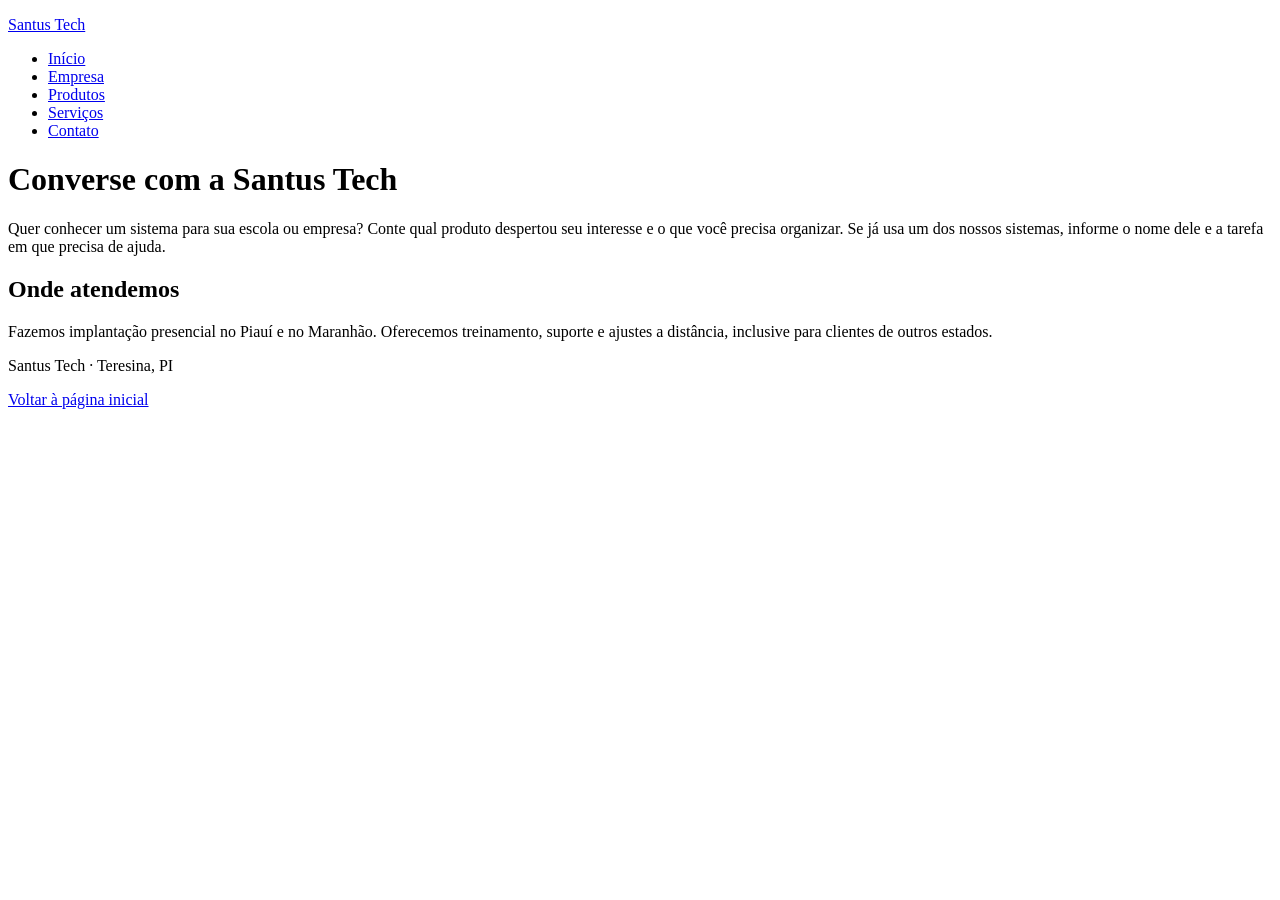
==== contato.html @ 383c4b0a "Atualização das páginas do html" ====
<!doctype html>
<html lang="pt-BR">
  <head>
    <meta charset="UTF-8" />
    <meta name="viewport" content="width=device-width, initial-scale=1.0" />
    <title>Contato | Santus Tech</title>
  </head>
  <body>
    <header>
      <p><a href="index.html">Santus Tech</a></p>

      <nav aria-label="Menu principal">
        <ul>
          <li><a href="index.html#inicio">Início</a></li>
          <li><a href="empresa.html">Empresa</a></li>
          <li><a href="produtos.html">Produtos</a></li>
          <li><a href="servicos.html">Serviços</a></li>
          <li><a href="contato.html" aria-current="page">Contato</a></li>
        </ul>
      </nav>
    </header>

    <main>
      <h1>Converse com a Santus Tech</h1>
      <p>
        Quer conhecer um sistema para sua escola ou empresa? Conte qual produto
        despertou seu interesse e o que você precisa organizar. Se já usa um dos
        nossos sistemas, informe o nome dele e a tarefa em que precisa de ajuda.
      </p>

      <!-- Inserir aqui o WhatsApp comercial e o e-mail quando estiverem definidos. -->

      <section>
        <h2>Onde atendemos</h2>
        <p>
          Fazemos implantação presencial no Piauí e no Maranhão. Oferecemos
          treinamento, suporte e ajustes a distância, inclusive para clientes de
          outros estados.
        </p>
      </section>
    </main>

    <footer>
      <p>Santus Tech · Teresina, PI</p>
      <a href="index.html">Voltar à página inicial</a>
    </footer>
  </body>
</html>
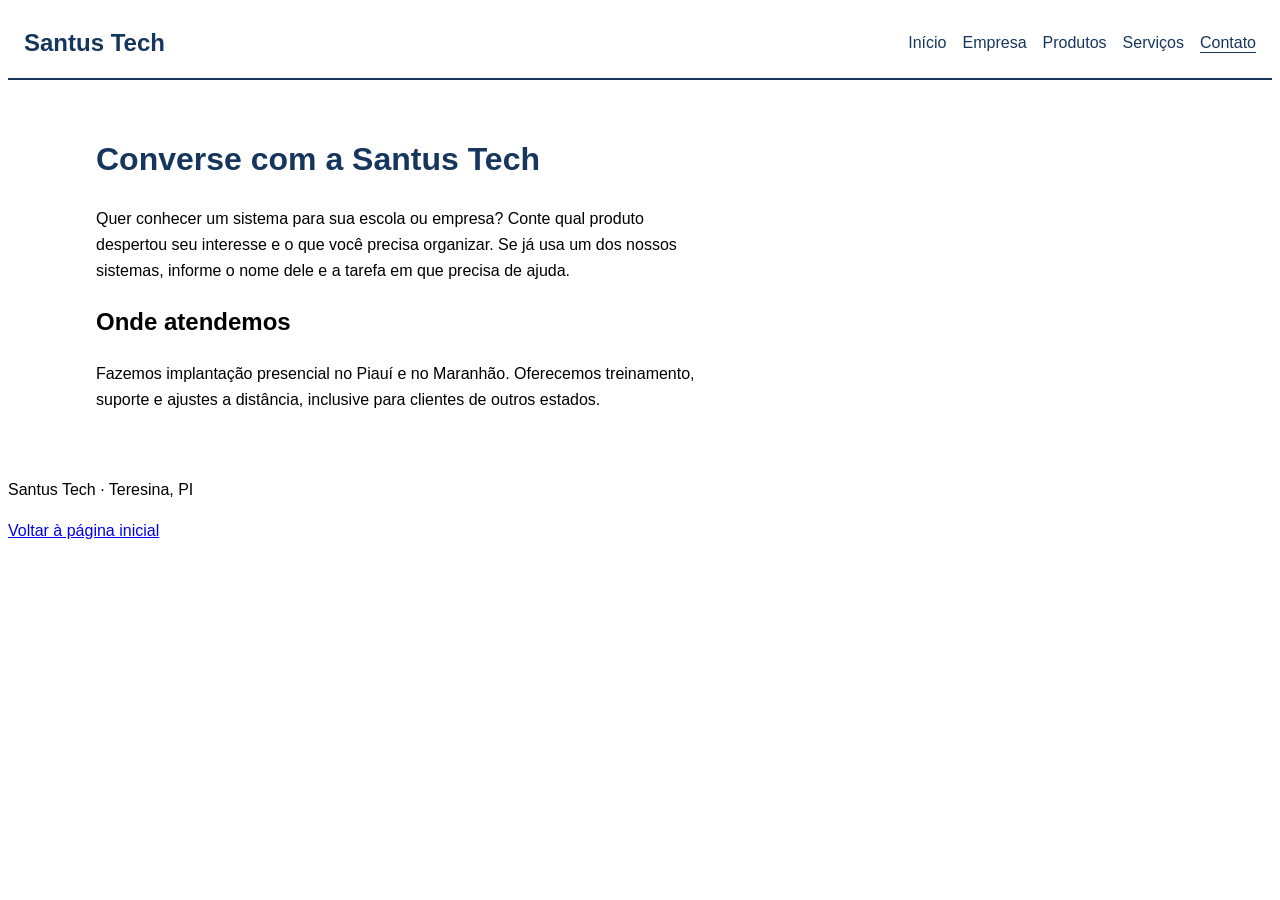
==== commit 4a13a50d: "Atualização css" ====
--- a/contato.html
+++ b/contato.html
@@ -4,6 +4,7 @@
     <meta charset="UTF-8" />
     <meta name="viewport" content="width=device-width, initial-scale=1.0" />
     <title>Contato | Santus Tech</title>
+    <link rel="stylesheet" href="css/estilos.css" />
   </head>
   <body>
     <header>
--- a/css/estilos.css
+++ b/css/estilos.css
@@ -0,0 +1,73 @@
+body {
+  font-family: 'Inter', Arial, sans-serif;
+  line-height: 1.6;
+}
+
+h1 {
+  color: #17365d;
+}
+
+header {
+  display: flex;
+  align-items: center;
+  justify-content: space-between;
+  flex-wrap: wrap;
+  gap: 1rem 2rem;
+  padding: 1rem;
+  border-bottom: 2px solid #17365d;
+}
+
+header > p {
+  margin: 0;
+  color: #17365d;
+  font-size: 1.5rem;
+  font-weight: 700;
+}
+
+header > p a {
+  color: inherit;
+  text-decoration: none;
+}
+
+header nav ul {
+  display: flex;
+  flex-wrap: wrap;
+  align-items: center;
+  gap: 0.5rem 1rem;
+  margin: 0;
+  padding: 0;
+  list-style: none;
+}
+
+header nav a {
+  display: inline-block;
+  padding: 0.25rem 0;
+  color: #17365d;
+  text-decoration: none;
+}
+
+header nav a:hover,
+header nav a[aria-current='page'] {
+  text-decoration: underline;
+  text-underline-offset: 0.25em;
+}
+
+header a:focus-visible {
+  outline: 2px solid #17365d;
+  outline-offset: 3px;
+}
+
+main {
+  box-sizing: border-box;
+  max-width: 70rem;
+  margin-inline: auto;
+  padding: 2rem 1rem;
+}
+
+main p {
+  max-width: 68ch;
+}
+
+main section + section {
+  margin-block-start: 2.5rem;
+}
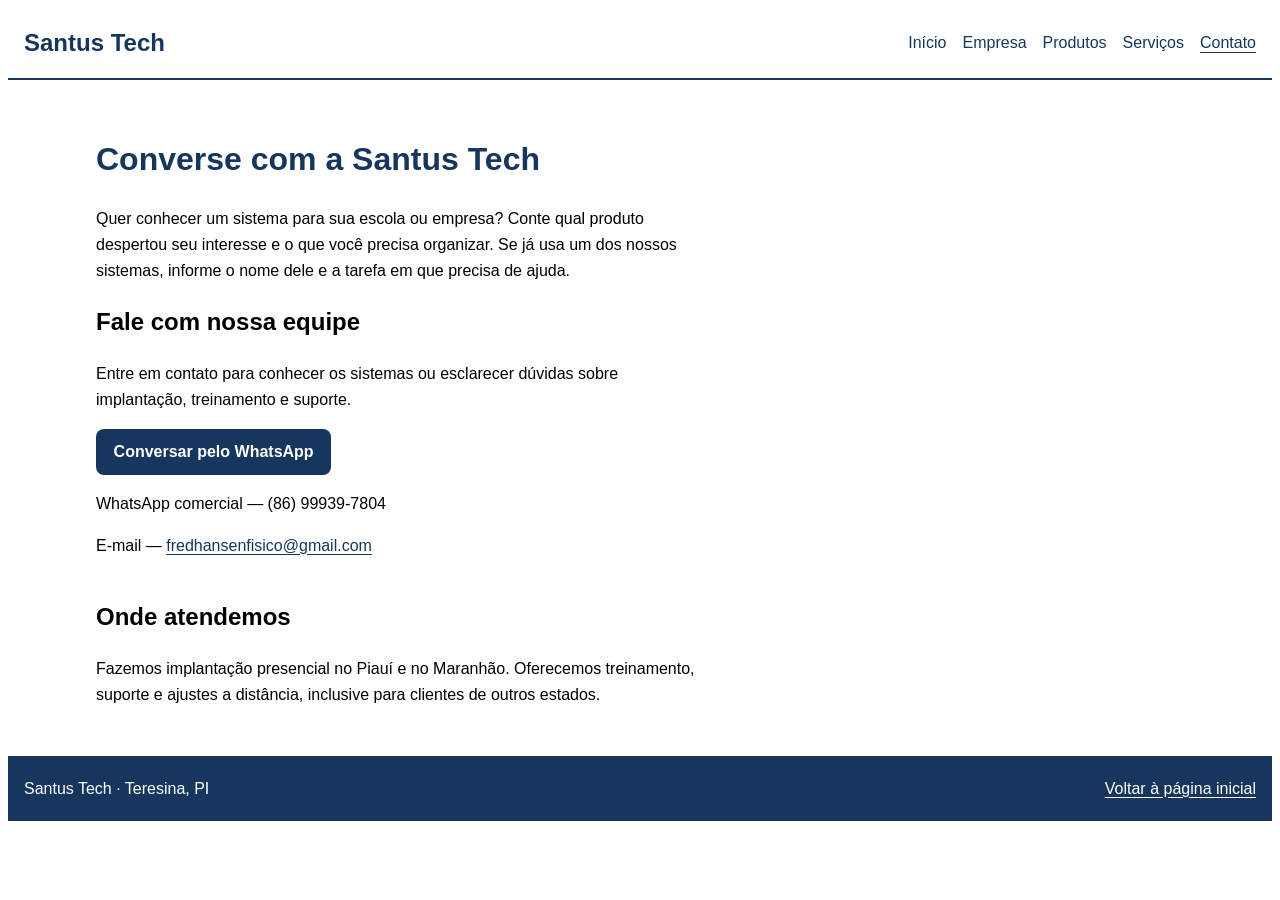
==== commit 1ee57453: "Atualização da página contato" ====
--- a/contato.html
+++ b/contato.html
@@ -29,7 +29,28 @@
         nossos sistemas, informe o nome dele e a tarefa em que precisa de ajuda.
       </p>
 
-      <!-- Inserir aqui o WhatsApp comercial e o e-mail quando estiverem definidos. -->
+      <section>
+        <h2>Fale com nossa equipe</h2>
+        <p>
+          Entre em contato para conhecer os sistemas ou esclarecer dúvidas sobre
+          implantação, treinamento e suporte.
+        </p>
+
+        <p>
+          <a class="botao-principal" href="https://wa.me/5586999397804">
+            Conversar pelo WhatsApp
+          </a>
+        </p>
+
+        <p>WhatsApp comercial — (86) 99939-7804</p>
+
+        <p>
+          E-mail —
+          <a href="mailto:fredhansenfisico@gmail.com">
+            fredhansenfisico@gmail.com
+          </a>
+        </p>
+      </section>
 
       <section>
         <h2>Onde atendemos</h2>
--- a/css/estilos.css
+++ b/css/estilos.css
@@ -71,3 +71,86 @@
 main section + section {
   margin-block-start: 2.5rem;
 }
+.grade-produtos {
+  display: grid;
+  grid-template-columns: 1fr;
+  gap: 1rem;
+}
+
+.grade-produtos > article {
+  padding: 1.25rem;
+  border: 1px solid #c6d3e1;
+  border-radius: 0.5rem;
+  background-color: #f6f9fc;
+}
+
+.grade-produtos h2,
+.grade-produtos h3 {
+  margin-top: 0;
+  color: #17365d;
+}
+
+@media (min-width: 48rem) {
+  .grade-produtos {
+    grid-template-columns: 1fr 1fr;
+  }
+}
+
+main a {
+  color: #17365d;
+  text-decoration: underline;
+  text-underline-offset: 0.2em;
+}
+
+main a:hover {
+  text-decoration-thickness: 2px;
+}
+
+main a:focus-visible {
+  outline: 2px solid #17365d;
+  outline-offset: 3px;
+}
+
+.botao-principal {
+  display: inline-block;
+  padding: 0.65rem 1.1rem;
+  border-radius: 0.5rem;
+  background-color: #17365d;
+  color: #fff;
+  font-weight: 700;
+  text-decoration: none;
+}
+
+.botao-principal:hover {
+  background-color: #244c78;
+}
+
+footer {
+  display: flex;
+  align-items: center;
+  justify-content: space-between;
+  flex-wrap: wrap;
+  gap: 0.75rem 1.5rem;
+  padding: 1.25rem 1rem;
+  background-color: #17365d;
+  color: #fff;
+}
+
+footer p {
+  margin: 0;
+}
+
+footer a {
+  color: inherit;
+  text-decoration: underline;
+  text-underline-offset: 0.2em;
+}
+
+footer a:hover {
+  text-decoration-thickness: 2px;
+}
+
+footer a:focus-visible {
+  outline: 2px solid currentColor;
+  outline-offset: 3px;
+}
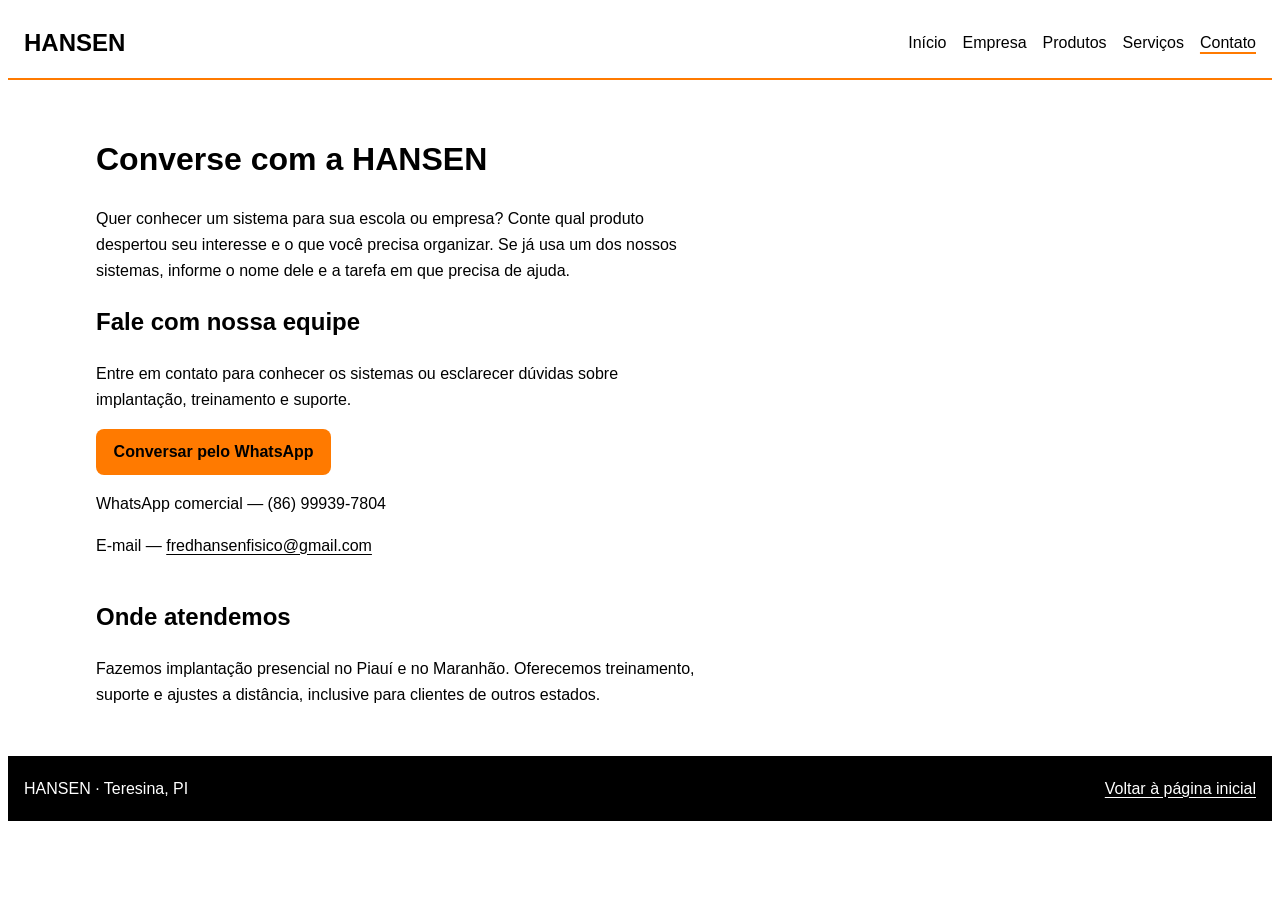
==== commit 9c6f505f: "Atualização do nome e cores" ====
--- a/contato.html
+++ b/contato.html
@@ -3,14 +3,27 @@
   <head>
     <meta charset="UTF-8" />
     <meta name="viewport" content="width=device-width, initial-scale=1.0" />
-    <title>Contato | Santus Tech</title>
+    <title>Contato | HANSEN</title>
+    <meta
+      name="description"
+      content="Fale com a HANSEN pelo WhatsApp ou e-mail para conhecer nossos sistemas e esclarecer dúvidas sobre implantação, treinamento e suporte."
+    />
     <link rel="stylesheet" href="css/estilos.css" />
+    <script src="js/menu.js" defer></script>
   </head>
   <body>
     <header>
-      <p><a href="index.html">Santus Tech</a></p>
+      <p><a href="index.html">HANSEN</a></p>
+      <button
+        class="botao-menu"
+        type="button"
+        aria-controls="menu-principal"
+        aria-expanded="false"
+      >
+        Abrir menu
+      </button>
 
-      <nav aria-label="Menu principal">
+      <nav id="menu-principal" aria-label="Menu principal">
         <ul>
           <li><a href="index.html#inicio">Início</a></li>
           <li><a href="empresa.html">Empresa</a></li>
@@ -22,7 +35,7 @@
     </header>
 
     <main>
-      <h1>Converse com a Santus Tech</h1>
+      <h1>Converse com a HANSEN</h1>
       <p>
         Quer conhecer um sistema para sua escola ou empresa? Conte qual produto
         despertou seu interesse e o que você precisa organizar. Se já usa um dos
@@ -63,7 +76,7 @@
     </main>
 
     <footer>
-      <p>Santus Tech · Teresina, PI</p>
+      <p>HANSEN · Teresina, PI</p>
       <a href="index.html">Voltar à página inicial</a>
     </footer>
   </body>
--- a/css/estilos.css
+++ b/css/estilos.css
@@ -1,10 +1,18 @@
+:root {
+  --cor-laranja: #ff7a00;
+  --cor-preta: #000;
+  --cor-branca: #fff;
+}
+
 body {
   font-family: 'Inter', Arial, sans-serif;
   line-height: 1.6;
+  background-color: var(--cor-branca);
+  color: var(--cor-preta);
 }
 
 h1 {
-  color: #17365d;
+  color: var(--cor-preta);
 }
 
 header {
@@ -14,12 +22,12 @@
   flex-wrap: wrap;
   gap: 1rem 2rem;
   padding: 1rem;
-  border-bottom: 2px solid #17365d;
+  border-bottom: 2px solid var(--cor-laranja);
 }
 
 header > p {
   margin: 0;
-  color: #17365d;
+  color: var(--cor-preta);
   font-size: 1.5rem;
   font-weight: 700;
 }
@@ -42,7 +50,7 @@
 header nav a {
   display: inline-block;
   padding: 0.25rem 0;
-  color: #17365d;
+  color: var(--cor-preta);
   text-decoration: none;
 }
 
@@ -50,10 +58,12 @@
 header nav a[aria-current='page'] {
   text-decoration: underline;
   text-underline-offset: 0.25em;
+  text-decoration-color: var(--cor-laranja);
+  text-decoration-thickness: 2px;
 }
 
 header a:focus-visible {
-  outline: 2px solid #17365d;
+  outline: 2px solid var(--cor-preta);
   outline-offset: 3px;
 }
 
@@ -79,15 +89,15 @@
 
 .grade-produtos > article {
   padding: 1.25rem;
-  border: 1px solid #c6d3e1;
+  border: 1px solid var(--cor-laranja);
   border-radius: 0.5rem;
-  background-color: #f6f9fc;
+  background-color: var(--cor-branca);
 }
 
 .grade-produtos h2,
 .grade-produtos h3 {
   margin-top: 0;
-  color: #17365d;
+  color: var(--cor-preta);
 }
 
 @media (min-width: 48rem) {
@@ -97,17 +107,18 @@
 }
 
 main a {
-  color: #17365d;
+  color: var(--cor-preta);
   text-decoration: underline;
   text-underline-offset: 0.2em;
 }
 
 main a:hover {
   text-decoration-thickness: 2px;
+  text-decoration-color: var(--cor-laranja);
 }
 
 main a:focus-visible {
-  outline: 2px solid #17365d;
+  outline: 2px solid var(--cor-preta);
   outline-offset: 3px;
 }
 
@@ -115,14 +126,15 @@
   display: inline-block;
   padding: 0.65rem 1.1rem;
   border-radius: 0.5rem;
-  background-color: #17365d;
-  color: #fff;
+  background-color: var(--cor-laranja);
+  color: var(--cor-preta);
   font-weight: 700;
   text-decoration: none;
 }
 
 .botao-principal:hover {
-  background-color: #244c78;
+  background-color: var(--cor-preta);
+  color: var(--cor-branca);
 }
 
 footer {
@@ -132,8 +144,8 @@
   flex-wrap: wrap;
   gap: 0.75rem 1.5rem;
   padding: 1.25rem 1rem;
-  background-color: #17365d;
-  color: #fff;
+  background-color: var(--cor-preta);
+  color: var(--cor-branca);
 }
 
 footer p {
@@ -148,9 +160,55 @@
 
 footer a:hover {
   text-decoration-thickness: 2px;
+  color: var(--cor-laranja);
 }
 
 footer a:focus-visible {
   outline: 2px solid currentColor;
   outline-offset: 3px;
 }
+
+.botao-menu {
+  display: none;
+  padding: 0.6rem 0.9rem;
+  border: 1px solid var(--cor-preta);
+  border-radius: 0.5rem;
+  background-color: var(--cor-laranja);
+  color: var(--cor-preta);
+  font: inherit;
+  cursor: pointer;
+}
+
+.botao-menu:hover {
+  background-color: var(--cor-preta);
+  color: var(--cor-branca);
+}
+
+.botao-menu:focus-visible {
+  outline: 2px solid var(--cor-preta);
+  outline-offset: 3px;
+}
+
+@media (max-width: 47.99rem) {
+  .menu-pronto .botao-menu {
+    display: inline-block;
+  }
+
+  .menu-pronto nav {
+    width: 100%;
+  }
+
+  .menu-pronto nav ul {
+    flex-direction: column;
+    align-items: stretch;
+  }
+
+  .menu-pronto nav a {
+    display: block;
+    padding: 0.6rem;
+  }
+
+  .menu-pronto .botao-menu[aria-expanded='false'] + nav {
+    display: none;
+  }
+}
